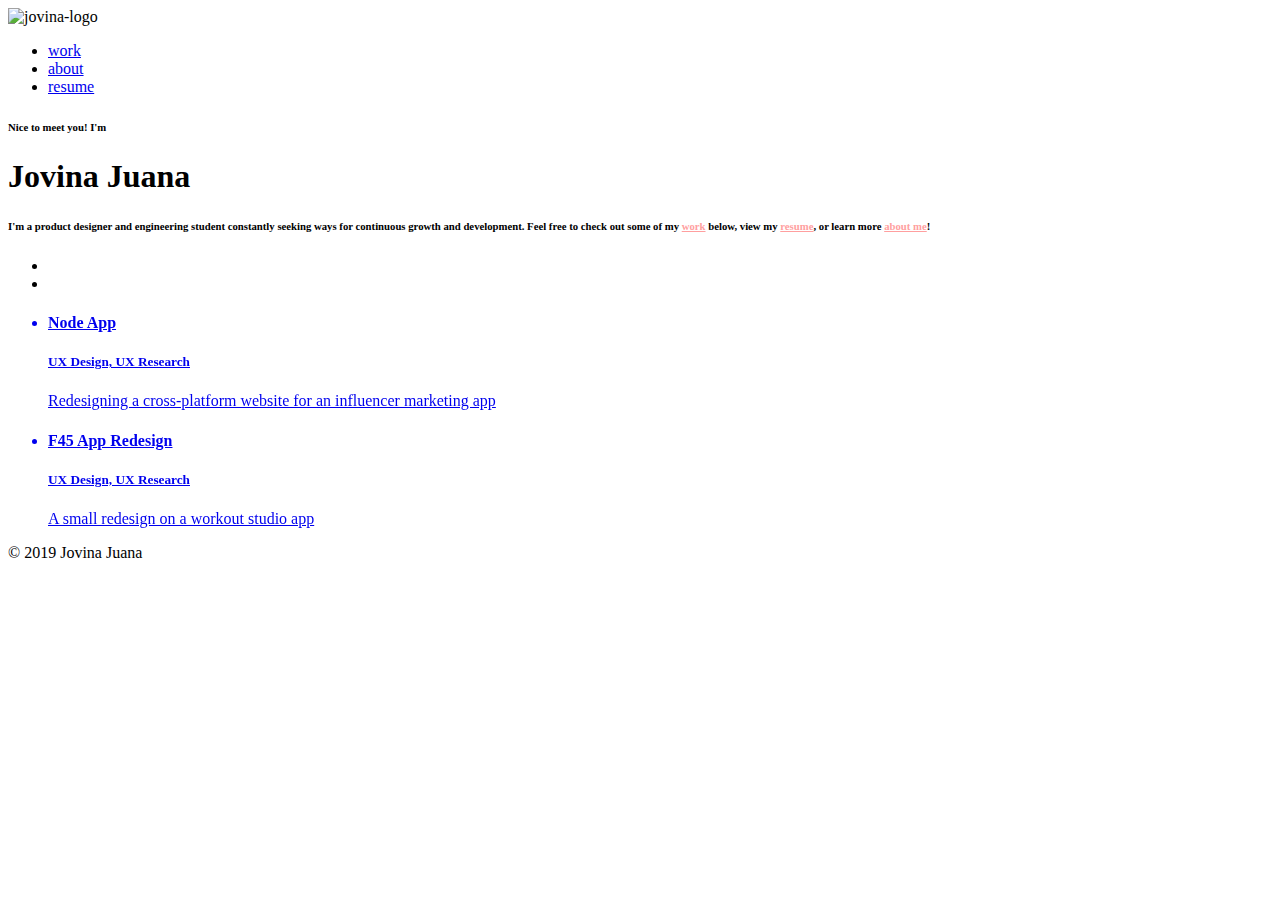
==== index.html @ a65f359b "Add files via upload" ====
<!DOCTYPE html>
<html lang="en">
<head>
    <meta charset="UTF-8">
    <meta name="viewport" content="width=device-width, initial-scale=1">
    <title>Jovina Juana</title>
    <link rel="stylesheet" href="https://unpkg.com/aos@next/dist/aos.css" />
    <link rel="stylesheet" href="https://use.fontawesome.com/releases/v5.7.2/css/all.css" integrity="sha384-fnmOCqbTlWIlj8LyTjo7mOUStjsKC4pOpQbqyi7RrhN7udi9RwhKkMHpvLbHG9Sr" crossorigin="anonymous">
    <link rel="stylesheet" href="resources/css/style.css">
    <link rel="stylesheet" type="text/css" href="vendors/css/grid.css">
    <link rel="stylesheet" type="text/css" href="vendors/css/normalize.css">
    <link href="https://fonts.googleapis.com/css?family=Roboto:300,400,400i,500&display=swap" rel="stylesheet" type="text/css">

</head>
<body>
    <header>
        <nav class="top-nav">
            <img class="logo" src="resources/img/logo1.png" alt="jovina-logo">
            <ul class="nav-list">
                    <li>
                        <a href="index.html" class="nav-link selected">work</a>
                    </li>
                     <li>
                        <a href="about.html" class="nav-link">about</a>
                    </li>
                     <li>
                        <a href="resources/resume%20draft%201.pdf" class="nav-link">resume</a>
                    </li>
            </ul>
        </nav>
        <div class="hero-text-box span-1-of-2 row">
            <h6 class="intro">Nice to meet you!     I'm</h6> 
            <h1 class="my-name">Jovina Juana</h1>
            <h6 class="intro">I'm a product designer and engineering student constantly seeking ways for continuous growth and development. Feel free to check out some of my <a href="#work" class="cta" style="color:#FF9F9F">work</a> below, view my <a href="resources/resume%20draft%201.pdf" class="cta" style="color:#FF9F9F">resume</a>, or learn more <a href="about.html" class="cta" style="color:#FF9F9F">about me</a>!</h6>
            <div class="contact">
                <ul class="social">
                    <li>
                        <a href="#email" class="icon-link">
                            <i class="far fa-envelope"></i>
                        </a>
                    </li>
                    <li>
                        <a href="#linkedin" class="icon-link">
                            <i class="fab fa-linkedin-in"></i>
                        </a>
                    </li>
                </ul>
            </div>
        </div> 
    </header>
    
    <section class="portfolio col-centered container-fluid" id="work">
        <ul class="thumbnail-grid">
            <a href="https://medium.com/@jovinaajuana/redesigning-a-website-for-influencer-marketing-case-study-e43b4baedda6?source=friends_link&sk=6ef3489496652d973d66626ae5fa35a8">
                <li data-aos="fade-up" class="thumbnail-grid-item aos-init aos-animate">
                    <div class="card" style="background-image: url(resources/img/node.png); background-size: contain; background-repeat:no-repeat">
                        <div class="card-pants">
                            <h4 class="card-title">
                                Node App
                            </h4>
                            <h5 class="card-subtitle">
                                UX Design, UX Research
                            </h5>
                            <p class="card-content">
                                Redesigning a cross-platform website for an influencer marketing app
                            </p>
                        </div>
                    
                    </div>
                </li>
            </a>
            <!---
            <a href="#phyxable">
                <li data-aos="fade-up"class="thumbnail-grid-item aos-init aos-animate">
                    <div class="card" style="background-image: url(resources/img/phyxable.png); background-size: contain; background-repeat:no-repeat">
                        <div class="card-pants">
                            <h4 class="card-title">
                                Phyxable Internship 
                            </h4>
                            <h5 class="card-subtitle">
                                UX Design, UX Research
                            </h5>
                            <p class="card-content">
                                Simplifying pain treatment and injury prevention
                            </p>
                        </div>
                    
                    </div>
                </li>
            </a> --->
            <a href="https://medium.com/@jovinaajuana/redesigning-a-workout-studio-app-case-study-6bb9b91a620e?source=friends_link&sk=9d8dcecf4f58286863d5ad869d74989d">
                <li data-aos="fade-up" class="thumbnail-grid-item aos-init aos-animate">
                    <div class="card" style="background-image: url(resources/img/f45.png); background-size: contain; background-repeat:no-repeat">
                        <div class="card-pants">
                            <h4 class="card-title">
                                F45 App Redesign
                            </h4>
                            <h5 class="card-subtitle">
                                UX Design, UX Research
                            </h5>
                            <p class="card-content">
                               A small redesign on a workout studio app
                            </p>
                        </div>
                    
                    </div>
                </li>
            </a>
        
        </ul>
    
    </section>
    
    <!-------
    <! PORTFOLIO SECTION>
    <section class="portfolio row" id="portfolio">
        <div class="portfolio-item">
                <a href="#node">
                    <img src="resources/img/node-card.png">
                </a>
        </div>
        <div class="portfolio-item">
                <a href=#phyxable>
                    <img src="resources/img/Phyxable-card.png">
                </a>
        </div>
        <div class="portfolio-item">
                <a href=#f45>
                    <img src="resources/img/F45-card.png">
                </a>
        </div>
    </section>
    --->
    
    <!-------
    <section class="about" id="about">
        <div class="container">
            <div class="my-img">
                <img src="resources/img/IMG_5017.JPG">
            </div>
            <div class="section header">
                <h1>about</h1>
            </div>
            <div class="section-details">
                <p>hey im jovina Lorem ipsum dolor sit amet, consectetur adipiscing elit, sed do eiusmod tempor incididunt ut labore et dolore magna aliqua. Ut enim ad minim veniam, quis nostrud exercitation ullamco laboris nisi ut aliquip ex ea commodo consequat. Duis aute irure dolor in reprehenderit in voluptate.</p>
            </div>
            
        </div>
    </section>
   --->
    <section class="footer container-fluid col-centered">
        <div class="contact">
            <div class="social-footer">
                <p>
                    <a href="#email" class="icon-link">
                        <i class="far fa-envelope"></i>
                    </a>
                    <a href="#linkedin" class="icon-link">
                        <i class="fab fa-linkedin-in"></i>
                    </a>
                    <a href="#medium" class="icon-link">
                        <i class="fab fa-medium-m"></i>
                    </a>
                </p>
            </div>
            <p class="footer-text-small row">© 2019 Jovina Juana</p>
            </div>
    </section>
    
    
    <script src="https://ajax.googleapis.com/ajax/libs/jquery/3.4.1/jquery.min.js"></script>
    <script src="https://unpkg.com/aos@next/dist/aos.js"></script>
    <script type="text/javascript">
    AOS.init();
    </script>
    <script src="main.js"></script>
    <script src="resources/js/script.js"></script>
</body>
</html>
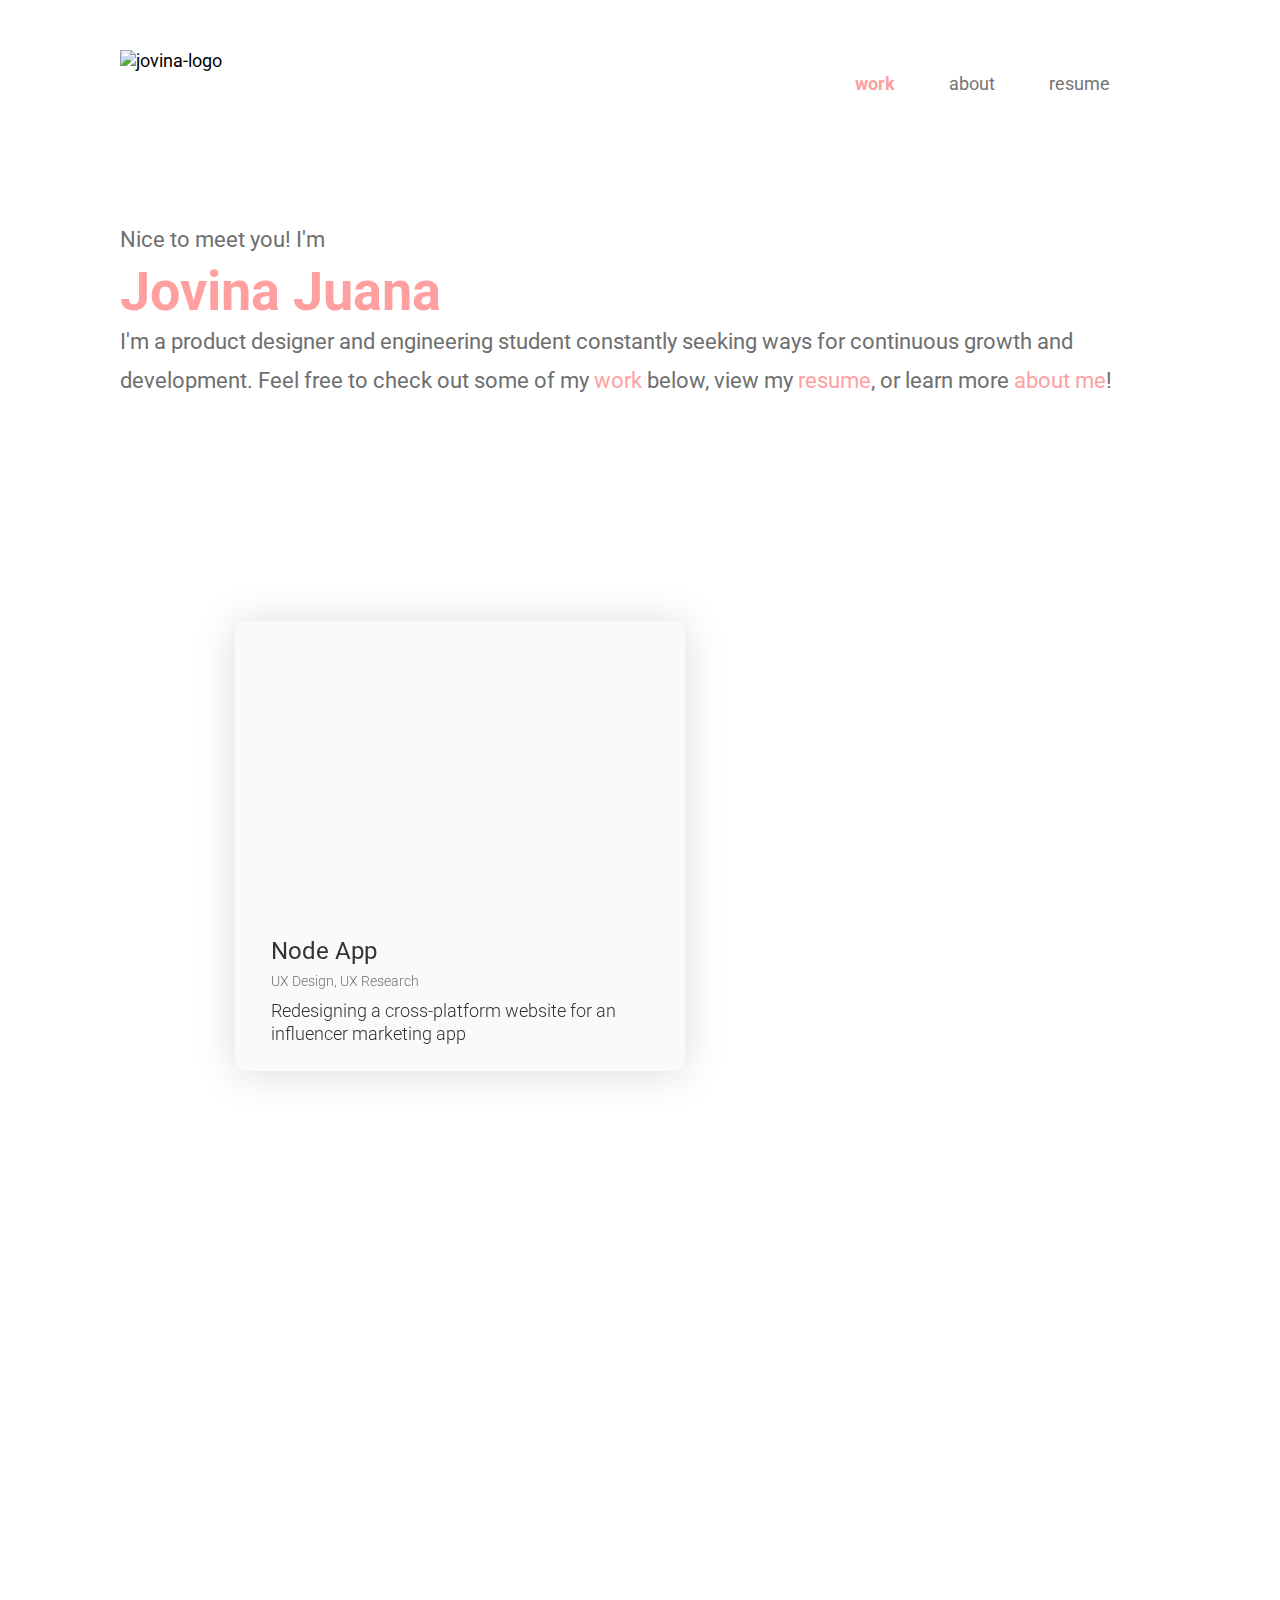
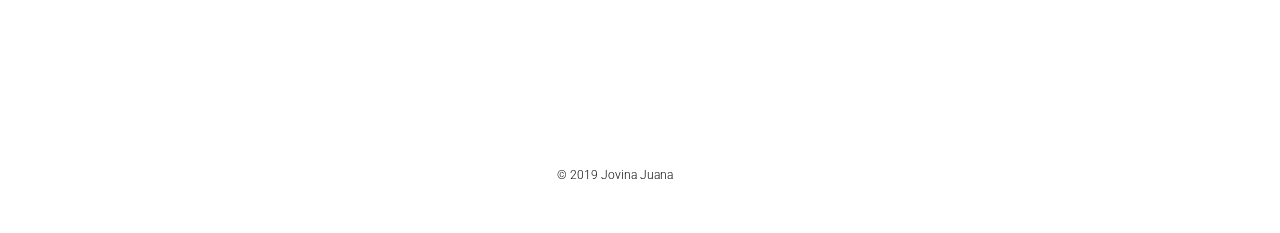
==== commit d414c270: "Update index.html" ====
--- a/index.html
+++ b/index.html
@@ -6,7 +6,7 @@
     <title>Jovina Juana</title>
     <link rel="stylesheet" href="https://unpkg.com/aos@next/dist/aos.css" />
     <link rel="stylesheet" href="https://use.fontawesome.com/releases/v5.7.2/css/all.css" integrity="sha384-fnmOCqbTlWIlj8LyTjo7mOUStjsKC4pOpQbqyi7RrhN7udi9RwhKkMHpvLbHG9Sr" crossorigin="anonymous">
-    <link rel="stylesheet" href="resources/css/style.css">
+    <link rel="stylesheet" href="style.css">
     <link rel="stylesheet" type="text/css" href="vendors/css/grid.css">
     <link rel="stylesheet" type="text/css" href="vendors/css/normalize.css">
     <link href="https://fonts.googleapis.com/css?family=Roboto:300,400,400i,500&display=swap" rel="stylesheet" type="text/css">
@@ -176,4 +176,4 @@
     <script src="main.js"></script>
     <script src="resources/js/script.js"></script>
 </body>
-</html>+</html>
--- a/style.css
+++ b/style.css
@@ -0,0 +1,278 @@
+* {
+    margin: 0;
+    box-sizing: border-box;
+}
+
+html {
+    background: #fff;
+    font-size: 18px;
+    font-family: roboto;
+}
+
+body {
+    width: 100%;
+    height: 100%;
+    
+}
+
+a {
+    text-decoration: none;
+    color: #747474;
+}
+
+p {
+    font-weight: 300;
+}
+
+img{
+    width: 100%;
+}
+
+.col-centered{
+    float: none;
+    margin: 0 auto;
+}
+
+.container-fluid{
+    padding-right: 15px;
+    padding-left: 15px;
+    margin-left: auto;
+    margin-right: auto;
+}
+
+
+header {
+    height: 100%;
+}
+ 
+h4 {
+    font-size: 2.3rem;
+}
+/*NAV BAR*/ 
+.top-nav {
+    margin: 50px 120px;
+    position: relative;
+}
+
+
+.logo {
+    height: 50px;
+    width: auto;  
+}
+
+
+.nav-list {
+    display: flex;
+    list-style: none;
+    float: right !important;
+    padding: 1.3rem;
+}
+
+.nav-link {
+    padding: 1.5rem;
+}
+
+.nav-link:hover,
+.nav-link:focus {
+    background: #FF9F9F;
+    -webkit-background-clip: text;
+    -webkit-text-fill-color: transparent;
+}
+
+.selected {
+    font-weight: bold !important;
+    color: #ff9f9f !important;
+}
+
+
+/* INTRO SECTION */
+.hero-text-box {
+    box-sizing: border-box;
+    margin: 150px 120px 180px 120px;   
+}
+
+.intro {
+    font-size: 1.2rem;
+    font-weight: 400;
+    line-height: 1.8;
+    color: #6F6F6F;
+}
+
+.my-name {
+    font-size: 3rem;
+    color: #FF9F9F;
+}
+
+.cta{
+    transition: 0.3s;
+}
+.cta:hover {
+    text-decoration: underline;
+}
+
+.social {
+    display: flex;
+    list-style: none;
+    float: left;
+    margin: 0;
+    padding: 0;
+    margin-top: 10px;
+}
+
+.icon-link {
+    margin: 0.5rem;
+    font-size: 1.3rem;
+}
+
+.icon-link i:hover{
+    color:#FF9F9F;
+}
+
+
+/* WORK SECTION */
+
+.portfolio {
+    height: 100%;
+    margin: 170px 105px 0px 105px;
+    padding: 0;
+    box-sizing: border-box;
+}
+
+.portfolio-item {
+   height: 100%%;
+    float: left;
+    width: 50%;
+}
+
+.portfolio-item img{
+    width: 600px;
+    height: auto;
+    padding: 15px;
+}
+
+
+.thumbnail-grid {
+    list-style: none;
+    display: block;
+    width: 100%;
+    padding: 30px 120px 30px 120px;
+}
+
+.thumbnail-grid li{
+    width: 450px;
+    height: 500px;
+    margin: 10px;
+    display: inline-block;
+}
+
+.card {
+    background: #fafafa;
+    border-radius: 13px;
+    width: 450px;
+    height: 450px;
+    margin: auto;
+    float: left;
+    position: relative;
+    transition: 0.4s;
+    box-shadow: 0 2px 44px 0 rgba(0,0,0,0.14);
+}
+
+.card:hover{
+    transform: scale(0.95, 0.95);
+}
+
+.card-pants{
+    top: 68%;
+    text-align: left;
+    position: absolute;
+    margin-left: 36px;
+    margin-right: 36px;
+}
+
+.card-title {
+    font-size: 24px;
+    font-weight: 400;
+    margin-top: 10px;
+    margin-bottom: 8px;
+    color: #333333;
+}
+
+.card-subtitle {
+    font-size: 14px;
+    font-weight: 300;
+    margin-bottom: 10px;
+}
+
+.card-content {
+    font-size: 18px;
+    font-weight: 300;
+    color: #333333;
+    line-height: 1.3;
+}
+.footer {
+    box-sizing: border-box;
+    text-align: center;
+    padding: 2rem;
+}
+
+.contact {
+    margin: 0 50px 15px 0;
+    background: transparent;
+    position: relative;
+}
+
+.social-footer {
+    margin-bottom: 15px;
+}
+
+.footer-text-small{
+    font-size: 12px;
+}
+
+
+
+/*ABOUT PAGE*/
+
+.gif{
+    width: auto;
+    height: 550px;
+}
+
+
+.about-me{
+    box-sizing: border-box;
+    margin: 70px 120px 70px 120px;   
+}
+
+.about-me img{
+    border-radius: 10px;
+    float: left;
+    margin-right: 60px;
+}
+
+.greeting {
+    margin-bottom: 20px;
+    color: #333333;
+}
+
+.resume-cta {
+    border: 2px solid #FF9F9F;
+    border-radius: 8px;
+    color: #ff9f9f;
+    padding: 10px 20px;
+}
+
+.resume {
+    margin-left: 0px;
+    margin-top: 30px;
+}
+
+.resume-cta:hover {
+    background-color: #ff9f9f;
+    color: #fff;
+}
+
+
+
+
+
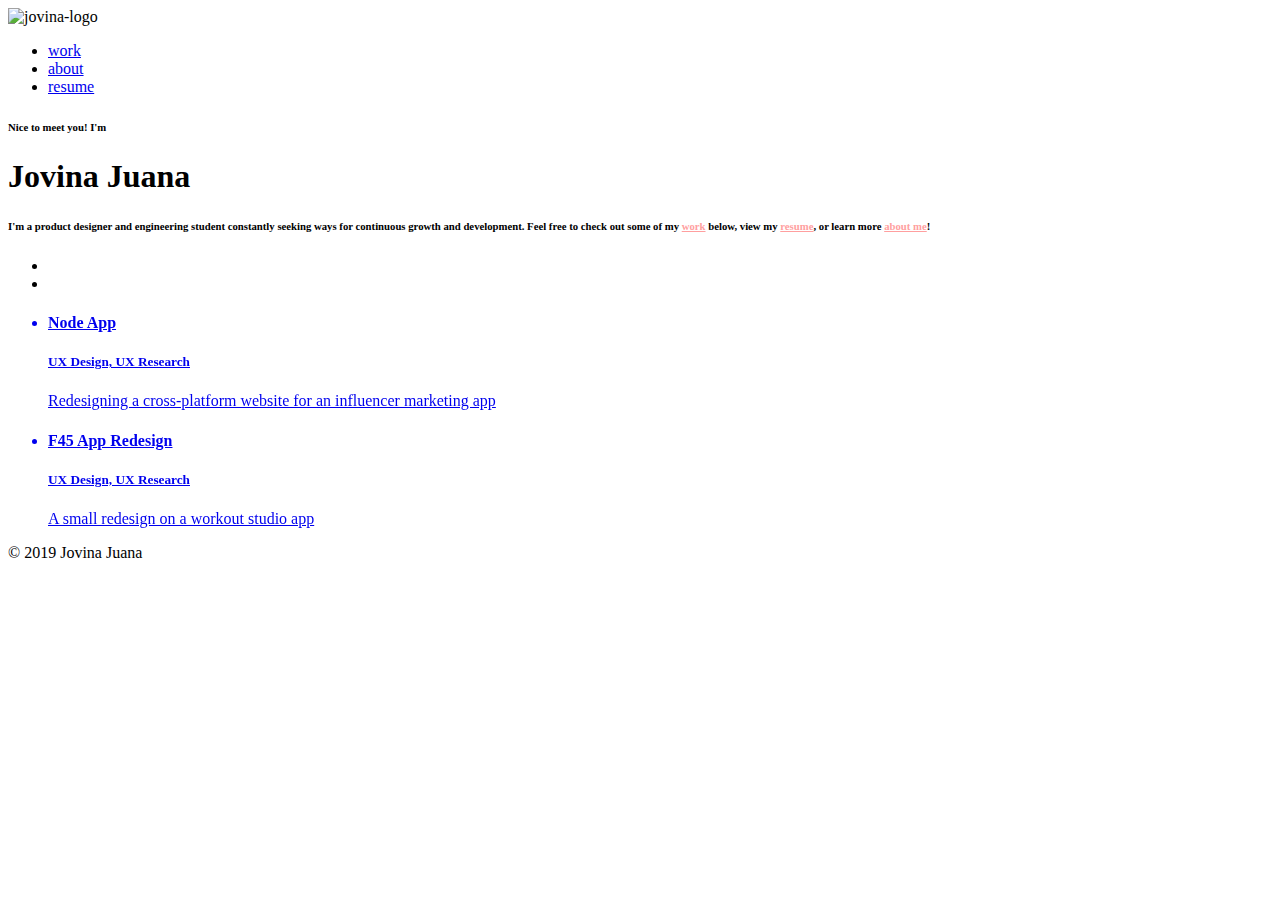
==== commit d6d1a6f7: "Update index.html" ====
--- a/index.html
+++ b/index.html
@@ -6,7 +6,7 @@
     <title>Jovina Juana</title>
     <link rel="stylesheet" href="https://unpkg.com/aos@next/dist/aos.css" />
     <link rel="stylesheet" href="https://use.fontawesome.com/releases/v5.7.2/css/all.css" integrity="sha384-fnmOCqbTlWIlj8LyTjo7mOUStjsKC4pOpQbqyi7RrhN7udi9RwhKkMHpvLbHG9Sr" crossorigin="anonymous">
-    <link rel="stylesheet" href="style.css">
+    <link rel="stylesheet" href="ps website/resources/css/style.css">
     <link rel="stylesheet" type="text/css" href="vendors/css/grid.css">
     <link rel="stylesheet" type="text/css" href="vendors/css/normalize.css">
     <link href="https://fonts.googleapis.com/css?family=Roboto:300,400,400i,500&display=swap" rel="stylesheet" type="text/css">
